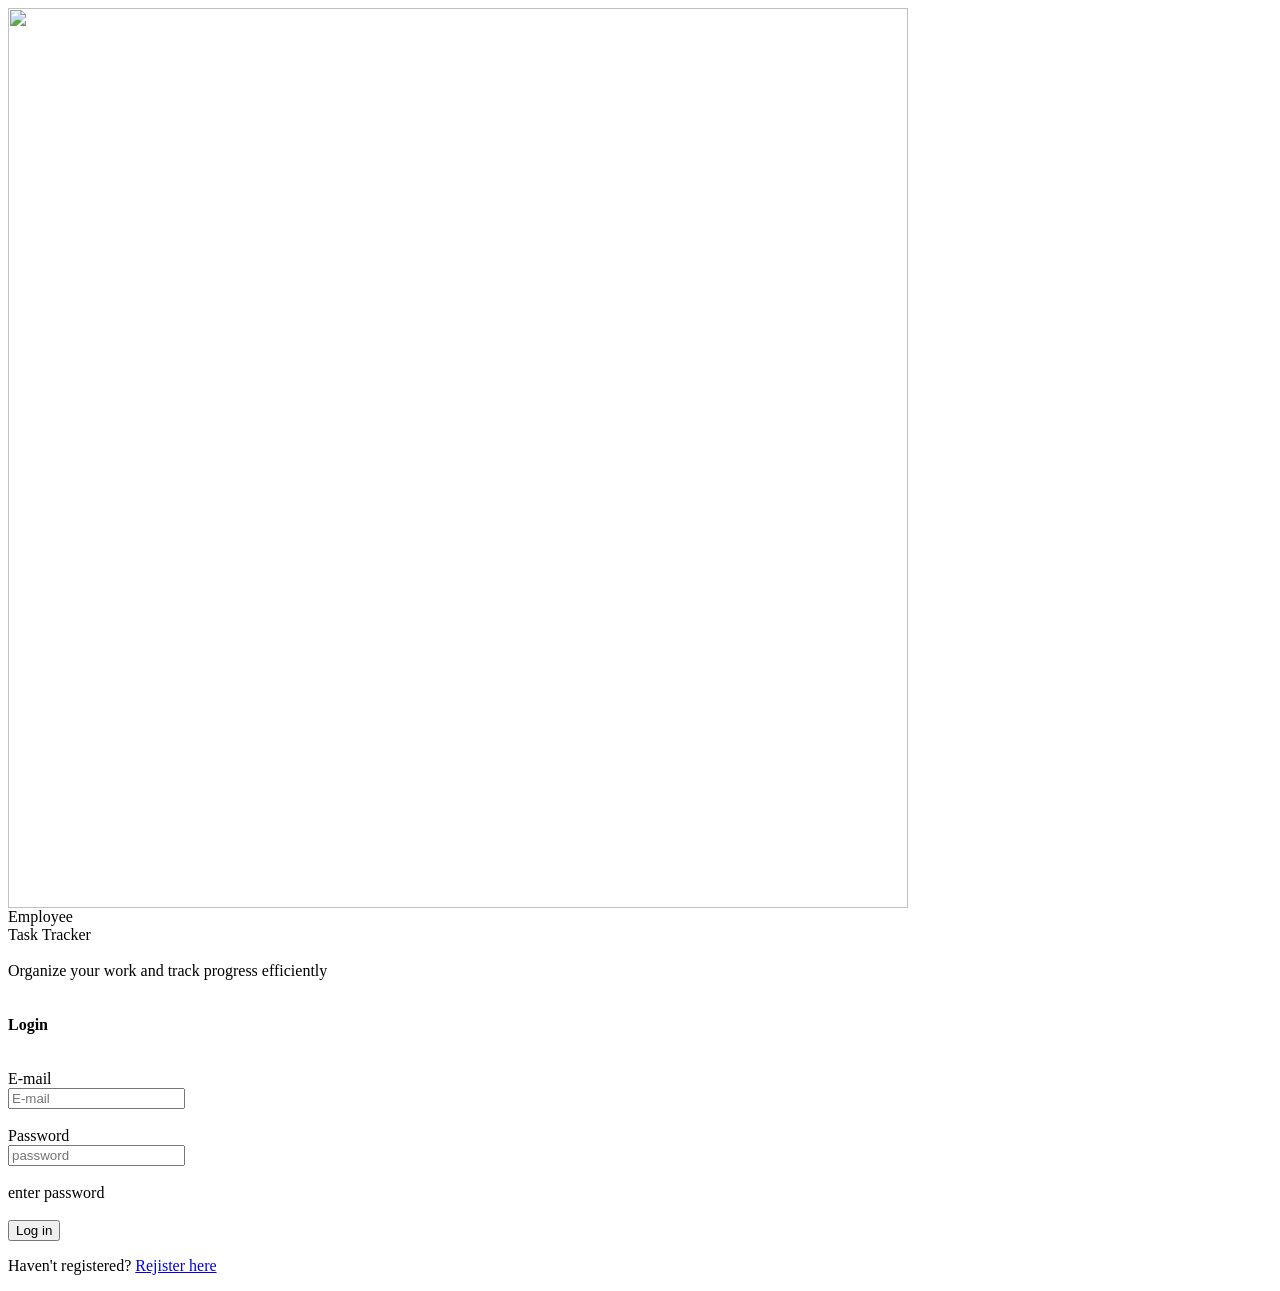
==== login.html @ 804c870b "project changes are done" ====
<html>

<head>
    <title>login</title>
    <link rel="stylesheet" href="css/style.css">
    <link rel="stylesheet" href="https://cdnjs.cloudflare.com/ajax/libs/font-awesome/7.0.1/css/all.min.css"
        integrity="sha512-2SwdPD6INVrV/lHTZbO2nodKhrnDdJK9/kg2XD1r9uGqPo1cUbujc+IYdlYdEErWNu69gVcYgdxlmVmzTWnetw=="
        crossorigin="anonymous" referrerpolicy="no-referrer" />
</head>

<body>
    <section>
        <div class="position-relative ">
            <img src="img/download.jpg" class="w-100" style="height:100vh" alt="">
            <div class="position-absolute top-50 start-50 translate-middle">

                <div class="container  p-5">
                    <div class="d-flex">


                        <div class="col-7 box1 box3 bg-light p-3 ">
                            <div class="fs-1 ps-3 text-primary pt-2">Employee</div>
                            <div class="fs-1 text-primary ps-3">Task Tracker</div>
                            <br>
                            <span class="text-primary ps-3">Organize your work and track progress efficiently</span>
                            <br>
                            <br>
                            <br>
                            <div><img src="img/ChatGPT Image Feb 5, 2026, 03_02_54 PM.png" class="w-100 " alt=""></div>
                        </div>


                        <div class="col-5 box2 box4 bg-1 p-5 text-light">
                            <div class="p-5 justify-content-between">
                                <div class=" fs-1 text-center"><strong>Login</strong></div>
                                <br>
                                <br>
                                <form id="loginform" >
                                    <div>E-mail <label for=""><i class="fa-solid fa-envelope"
                                                style="color: #caf0f8ff;"></i></label></div>
                                    <input type="email" class="login-input" id="email" placeholder="E-mail" required>
                                    <br>
                                    <br>
                                    <div>Password <label for=""><i class="fa-solid fa-key" style="color: #caf0f8ff;"></i></label></div>
                                    <input type="password" class="login-input" id="password" placeholder="password" required>
                                    <br>
                                    <br>
                                    <span class="text-span">enter password</span>
                                    <br>
                                    <br>
                                    <div class="text-center">
                                        <button type="button" onclick="saveData()" class="blogin">Log in</button>
                                    </div>
                                </form>
                                <p>
                                    Haven't registered?
                                    <a href="rejister.html" class="text-secondary">Rejister here</a>
                                </p>
                            </div>
                        </div>



                    </div>


                </div>
            </div>

        </div>
    </section>




    <script>

       
function saveData(){
            let email = document.getElementById("email").value;
            let password = document.getElementById("password").value;

            if(email === "" || password === ""){
                alert("enter all details");
                }
            else{
                localStorage.setItem("email", email);
                localStorage.setItem("password" , password);
                alert("login sucessfully"); 
                window.location.href = "index.html";
  
            }
            
        }

    </script>
</body>

</html>
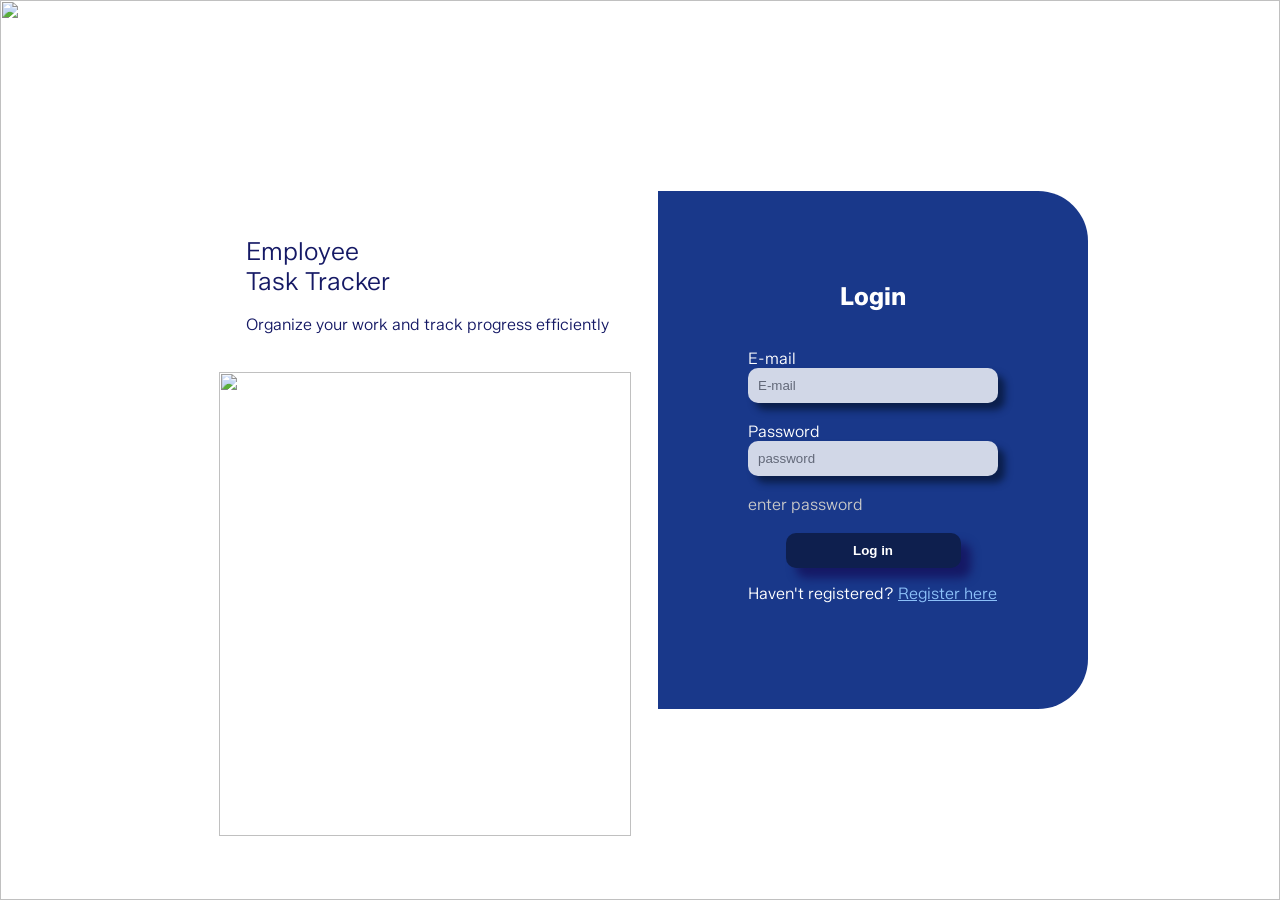
==== commit 408b37ac: "login and register changes" ====
--- a/login.html
+++ b/login.html
@@ -14,13 +14,13 @@
             <img src="img/download.jpg" class="w-100" style="height:100vh" alt="">
             <div class="position-absolute top-50 start-50 translate-middle">
 
-                <div class="container  p-5">
+                <div class="container  p-3">
                     <div class="d-flex">
 
 
                         <div class="col-7 box1 box3 bg-light p-3 ">
-                            <div class="fs-1 ps-3 text-primary pt-2">Employee</div>
-                            <div class="fs-1 text-primary ps-3">Task Tracker</div>
+                            <div class="fs-1 ps-3 text-primary fw-1 pt-2">Employee</div>
+                            <div class="fs-1 text-primary fw-1 ps-3">Task Tracker</div>
                             <br>
                             <span class="text-primary ps-3">Organize your work and track progress efficiently</span>
                             <br>
@@ -54,7 +54,7 @@
                                 </form>
                                 <p>
                                     Haven't registered?
-                                    <a href="rejister.html" class="text-secondary">Rejister here</a>
+                                    <a href="register.html" class="text-secondary">Register here</a>
                                 </p>
                             </div>
                         </div>
--- a/css/style.css
+++ b/css/style.css
@@ -0,0 +1,1011 @@
+@import url('https://fonts.googleapis.com/css2?family=Zalando+Sans:ital,wght@0,200..900;1,200..900&display=swap');
+
+body {
+    margin: 0;
+    font-family: "Zalando Sans", sans-serif;
+  font-optical-sizing: auto;
+  font-weight: 300;
+  font-style: normal;
+  font-variation-settings:"wdth" 100;
+}
+
+.container {
+    width: 70vw ;
+    margin: auto;
+}
+
+.container-fluid {
+    width: 100vw -30px;
+    /*to remove width scroll bar*/
+}
+
+.d-flex {
+    display: flex;
+}
+
+/*margin*/
+/*margin-auto*/
+.m-auto {
+    margin: auto;
+}
+
+.m-0 {
+    margin: 0;
+}
+
+.m-1 {
+    margin: 10px;
+}
+
+.m-2 {
+    margin: 18px;
+}
+
+.m-3 {
+    margin: 27px;
+}
+
+.m-4 {
+    margin: 36px;
+}
+
+.m-5 {
+    margin: 45px;
+}
+
+/*margin-top*/
+.mt-auto {
+    margin-top: auto;
+}
+
+.mt-0 {
+    margin-top: 0;
+}
+
+.mt-1 {
+    margin-top: 10px;
+}
+
+.mt-2 {
+    margin-top: 18px;
+}
+
+.mt-3 {
+    margin-top: 27px;
+}
+
+.mt-4 {
+    margin-top: 36px;
+}
+
+.mt-5 {
+    margin-top: 45px;
+}
+
+/*margin-bottom*/
+.mb-auto {
+    margin-bottom: auto;
+}
+
+.mb-0 {
+    margin-bottom: 0;
+}
+
+.mb-1 {
+    margin-bottom: 10px;
+}
+
+.mb-2 {
+    margin-bottom: 18px;
+}
+
+.mb-3 {
+    margin-bottom: 27px;
+}
+
+.mb-4 {
+    margin-bottom: 36px;
+}
+
+.mb-5 {
+    margin-bottom: 45px;
+}
+
+/*margin-left*/
+.ms-auto {
+    margin-left: auto;
+}
+
+.ms-0 {
+    margin-left: 0;
+}
+
+.ms-1 {
+    margin-left: 10px;
+}
+
+.ms-2 {
+    margin-left: 18px;
+}
+
+.ms-3 {
+    margin-left: 27px;
+}
+
+.ms-4 {
+    margin-left: 36px;
+}
+
+.ms-5 {
+    margin-left: 45px;
+}
+
+/*margin-right*/
+.me-auto {
+    margin-right: auto;
+}
+
+.me-0 {
+    margin-right: 0;
+}
+
+.me-1 {
+    margin-right: 10px;
+}
+
+.me-2 {
+    margin-right: 18px;
+}
+
+.me-3 {
+    margin-right: 27px;
+}
+
+.me-4 {
+    margin-right: 36px;
+}
+
+.me-5 {
+    margin-right: 45px;
+}
+
+
+/*padding*/
+/*padding-auto*/
+
+.p-auto {
+    padding: auto;
+}
+
+.p-0 {
+    padding: 0;
+}
+
+.p-1 {
+    padding: 10px;
+}
+
+.p-2 {
+    padding: 18px;
+}
+
+.p-3 {
+    padding: 27px;
+}
+
+.p-4 {
+    padding: 36px;
+}
+
+.p-5 {
+    padding: 45px;
+}
+
+/*padding -top-auto*/
+.pt-auto {
+    padding-top: auto;
+}
+
+.pt-0 {
+    padding-top: 0;
+}
+
+.pt-1 {
+    padding-top: 10px;
+}
+
+.pt-2 {
+    padding-top: 18px;
+}
+
+.pt-3 {
+    padding-top: 27px;
+}
+
+.pt-4 {
+    padding-top: 36px;
+}
+
+.pt-5 {
+    padding-top: 45px;
+}
+
+/*padding-bottom-auto*/
+.pb-auto {
+    padding-bottom: auto;
+}
+
+.pb-0 {
+    padding-bottom: 0;
+}
+
+.pb-1 {
+    padding-bottom: 10px;
+}
+
+.pb-2 {
+    padding-bottom: 18px;
+}
+
+.pb-3 {
+    padding-bottom: 27px;
+}
+
+.pb-4 {
+    padding-bottom: 36px;
+}
+
+.pb-5 {
+    padding-bottom: 45px;
+}
+
+/*padding -left-auto*/
+.ps-auto {
+    padding-left: auto;
+}
+
+.ps-0 {
+    padding-left: 0;
+}
+
+.ps-1 {
+    padding-left: 10px;
+}
+
+.ps-2 {
+    padding-left: 18px;
+}
+
+.ps-3 {
+    padding-left: 27px;
+}
+
+.ps-4 {
+    padding-left: 36px;
+}
+
+.ps-5 {
+    padding-left: 45px;
+}
+
+/*padding-right-auto*/
+.pe-auto {
+    padding-right: auto;
+}
+
+.pe-0 {
+    padding-right: 0;
+}
+
+.pe-1 {
+    padding-right: 10px;
+}
+
+.pe-2 {
+    padding-right: 18px;
+}
+
+.pe-3 {
+    padding-right: 27px;
+}
+
+.pe-4 {
+    padding-right: 36px;
+}
+
+.pe-5 {
+    padding-right: 45px;
+}
+
+/* width for*/
+.w-100 {
+    width: 100%;
+}
+
+.w-75 {
+    width: 75%;
+}
+
+.w-50 {
+    width: 50%;
+}
+
+.w-25 {
+    width: 25%;
+}
+
+/*height*/
+.h-100 {
+    height: 100%;
+}
+
+.h-75 {
+    height: 75%;
+}
+
+.h-50 {
+    height: 50%;
+}
+
+.h-25 {
+    height: 25%;
+}
+
+
+
+/*border*/
+.border {
+    border-width: 2px;
+    border-style: solid;
+}
+
+.border-top {
+    border-top-width: 2px;
+    border-top-style: solid;
+}
+
+.border-bottom {
+    border-bottom-width: 2px;
+    border-bottom-style: solid;
+}
+
+.border-left {
+    border-left-width: 2px;
+    border-left-style: solid;
+}
+
+.border-right {
+    border-right-width: 2px;
+    border-right-style: solid;
+}
+
+/*border-lg*/
+.border-lg {
+    border-width: 3px;
+    border-style: solid;
+}
+
+.border-lg-top {
+    border-top-width: 3px;
+    border-top-style: solid;
+}
+
+.border-lg-bottom {
+    border-bottom-width: 3px;
+    border-bottom-style: solid;
+}
+
+.border-lg-left {
+    border-left-width: 3px;
+    border-left-style: solid;
+}
+
+.border-lg-right {
+    border-right-width: 3px;
+    border-right-style: solid;
+}
+
+/*border-xl*/
+.border-xl {
+    border-width: 4px;
+    border-style: solid;
+}
+
+.border-xl-top {
+    border-top-width: 4px;
+    border-top-style: solid;
+}
+
+.border-xl-bottom {
+    border-bottom-width: 4px;
+    border-bottom-style: solid;
+}
+
+.border-xl-left {
+    border-left-width: 4px;
+    border-left-style: solid;
+}
+
+.border-xl-right {
+    border-right-width: 4px;
+    border-right-style: solid;
+}
+
+/*coloumn*/
+.col-1 {
+    width: 8.33%;
+}
+
+.col-2 {
+    width: 16.66%;
+}
+
+.col-3 {
+    width: 25%;
+}
+
+.col-4 {
+    width: 33.33%;
+}
+
+.col-5 {
+    width: 41.66%;
+}
+
+.col-6 {
+    width: 50%;
+}
+
+.col-7 {
+    width: 58.33%;
+}
+
+.col-8 {
+    width: 66.66%;
+}
+
+.col-9 {
+    width: 75%;
+}
+
+.col-10 {
+    width: 83.33%;
+}
+
+.col-11 {
+    width: 91.66%;
+}
+
+.col-12 {
+    width: 100%;
+}
+
+/*text allignment*/
+.text-center {
+    text-align: center;
+
+}
+
+.text-left {
+    text-align: left;
+
+}
+
+.text-right {
+    text-align: right;
+
+}
+
+.text-justify {
+    text-align: justify;
+
+}
+
+/*position*/
+.position-relative {
+    position: relative;
+}
+
+.position-absolute {
+    position: absolute;
+}
+
+.position-fixed {
+    position: fixed;
+}
+
+.position-sticky {
+    position: sticky;
+}
+
+/*-------*/
+
+.top-0 {
+    top: 0;
+}
+
+.top-25 {
+    top: 25%;
+}
+
+.top-50 {
+    top: 50%;
+}
+
+.top-75 {
+    top: 75%;
+}
+
+.top-100 {
+    top: 100%;
+}
+
+
+.bottom-0 {
+    bottom: 0;
+}
+
+.bottom-25 {
+    bottom: 25%;
+}
+
+.bottom-50 {
+    bottom: 50%;
+}
+
+.bottom-75 {
+    bottom: 75%;
+}
+
+.bottom-100 {
+    bottom: 100%;
+}
+
+.start-0 {
+    left: 0;
+}
+
+.start-25 {
+    left: 25%;
+}
+
+.start-50 {
+    left: 50%;
+}
+
+.start-75 {
+    left: 75%;
+}
+
+.start-100 {
+    left: 100%;
+}
+
+.end-0 {
+    right: 0;
+}
+
+.end-25 {
+    right: 25%;
+}
+
+.end-50 {
+    right: 50%;
+}
+
+.end-75 {
+    right: 75%;
+}
+
+.end-100 {
+    right: 100%;
+}
+
+
+/*==*/
+.translate-middle {
+    transform: translate(-50%, -50%)
+}
+
+
+
+
+/*justify*/
+.justify-content-between {
+    justify-content: space-between;
+}
+
+.justify-content-evenly {
+    justify-content: space-evenly;
+}
+
+.justify-content-center {
+    justify-content: center;
+}
+
+.justify-content-end {
+    justify-content: end;
+}
+
+.justify-content-right {
+    justify-content: right;
+}
+
+.justify-content-left {
+    justify-content: left;
+}
+
+/*font size*/
+
+.fs-1 {
+    font-size: 25px;
+    font-style: solid;
+}
+
+.fs-2 {
+    font-size: 20px;
+}
+
+.fs-3 {
+    font-size: 18px;
+}
+
+/*text case*/
+
+.textup {
+    text-transform: uppercase;
+}
+
+.textcap {
+    text-transform: capitalize;
+}
+.textlow{
+    text-transform: lowercase;
+}
+
+/*letter spacing*/
+
+.letterspacing {
+    letter-spacing: 8px;
+}
+
+.letterspacing1 {
+    letter-spacing: 5px;
+}
+
+.letterspacing2 {
+    letter-spacing: 3px;
+}
+
+.transparent{
+    opacity: 0.5;
+}
+
+/*background-color*/
+
+
+.bg-primary {
+    background-color: #1d678b;
+}
+
+.bg-secondary {
+    background-color: #0266a8;
+}
+
+.bg-danger {
+    background-color: red;
+}
+
+.bg-warning {
+    background-color: yellow;
+}
+
+.bg-sucess {
+    background-color: green;
+}
+
+.bg-light {
+    background-color: rgb(255, 255, 255);
+}
+
+.bg-dark {
+    background-color: rgb(0, 0, 0);
+}
+
+/*text-color*/
+.text-primary {
+    color:#151965 ;
+}
+
+.text-secondary {
+    color: rgb(140, 192, 248);
+}
+
+.text-danger {
+    color: red;
+}
+
+.text-warning {
+    color: yellow;
+}
+
+.text-sucess {
+    color: green;
+}
+
+.text-light {
+    color: rgb(255, 255, 255);
+}
+
+.text-dark {
+    color: black;
+}
+
+.text-span{
+     color: rgb(200, 200, 200);    
+}
+
+
+
+/*border-color*/
+.border-primary {
+    border-color: #7fc8f8;
+}
+
+.border-secondary {
+    border-color: #123b82;
+}
+
+.border-danger {
+    border-color: red;
+}
+
+.border-warning {
+    border-color: yellow;
+}
+
+.border-sucess {
+    border-color: green;
+}
+
+.border-light {
+    border-color: rgb(255, 255, 255);
+}
+
+.border-dark {
+    border-color: black;
+}
+
+.border-span{
+    border-color:#949494
+}
+
+/*====================================================================*/
+
+/* theme color of project  from color hunt*/
+
+.bg-1{
+    background-color: #19388A;
+}
+.bg-2{
+    background-color: #bde0fe;
+}
+.bg-3{
+    background-color: #a2d2ff;
+}
+.bg-4{
+    background-color: #023e8a;
+
+}
+/*---------------*/
+
+.box1{
+    border-bottom-left-radius: 50px;
+}
+
+.box2{
+    border-bottom-right-radius: 50px;
+}
+
+.box3{
+    border-top-left-radius: 50px;
+}
+
+.box4{
+    border-top-right-radius: 50px;
+}
+
+
+
+/*=========*/
+
+.login-input{
+    width: 250px;
+    padding: 10px;
+    color: #0e1f4e;
+    border-radius: 10px;
+    background-color: rgb(255, 255, 255);
+    border:none;
+    opacity: 0.8;
+    box-shadow:7px 7px 7px #08193d;
+
+}
+
+.blogin{
+    width: 70%;
+    padding: 10px;
+    border-radius: 10px;
+    color: white;
+    background-color: #0e1f4e;
+    border:none;
+    text-align: center;
+    cursor: pointer;
+    font-weight: 700;
+    box-shadow:10px 10px 10px #151965;
+}
+
+.blogin:hover{
+    background-color: #8a9bca;
+    color:#151965;
+    cursor: pointer;
+}
+
+/*-----------rejister---------*/
+.b2login{
+    width:90%;
+    padding: 10px;
+    border-radius: 10px;
+    color: white;
+    background-color: #142967;
+    border:none;
+    text-align: center;
+    cursor: pointer;
+    box-shadow:10px 10px 10px #151965;
+    font-weight: 700;
+}
+.b2login:hover{
+    background-color: #8a9bca;
+    color:#151965;
+    cursor: pointer;
+}
+
+
+/*----------index page---------------*/
+
+
+nav{
+    background-color: #04255e ;
+    padding:15px 20px;
+    position:fixed;
+    width: 100%;
+    text-transform: capitalize;
+    box-shadow: 0 0 15px rgb(0, 0, 0);
+    border-bottom-left-radius: 10px;
+    border-bottom-right-radius:50px;
+    z-index: 999;
+
+}
+nav ul{
+    list-style:none;
+    padding:0;
+    margin:0;
+}
+nav a{
+    text-decoration: none;
+    color:rgb(255, 255, 255);
+    padding:15px 20px;
+    text-transform: capitalize;
+    
+}
+nav ul li{
+    display: inline;
+}
+nav a:hover{
+    background-color: #bde0fe;
+}
+
+
+.boxin{
+    border-radius: 20px;
+    text-align: center;
+    font-size: 20px;
+    box-shadow: 10px 10px 10px  #01182c ;
+    padding-top: none;
+}
+.boxt1{
+    color:rgb(18 , 59 , 130);
+}
+.boxt2{
+    color: white;  
+}
+
+.boxsh{
+    box-shadow: 10px 10px 1px  #4d99db;
+}
+
+
+
+.input1{  width: 320px;
+    padding: 10px;
+    border-radius: 10px;
+    background-color:#a2d2ff;
+    color: white;
+    border:none;
+    box-shadow:10px 10px 10px #151965;
+}
+
+.butin{
+     width: 38%;
+    padding: 10px;
+    border-radius: 10px;
+    color: rgb(15, 36, 94);
+    font-weight: 700;
+    background-color: #a2d2ff;
+    border:none;
+    text-align: center;
+    cursor: pointer;
+    box-shadow:10px 10px 10px #151965;   
+}
+
+.butin:hover{
+    background-color: #0c2466;
+    color:#9fc9ff;
+    cursor:pointer;
+}
+
+.opacity1{
+    opacity: 0.9;
+
+}
+
+.txt9{
+    color: #caf0f8ff ;
+}
+
+
+
+
+.input2{
+    width: 200px;
+    padding: 10px;
+    border-radius: 10px;
+    background-color:#ffffff;
+    color: rgb(2, 42, 117);
+    border:none;
+    border-bottom:20px;
+    box-shadow:10px 10px 10px #2166cd;
+
+}
+
+.img {
+    position: fixed; /* background image of index page*/
+}
+
+
+.boxx{
+    border-top-left-radius: 40px;
+    border-top-right-radius: 40px;
+    border-bottom-right-radius:40px ;
+    border-bottom-left-radius: 40px;
+}
+
+.cont{
+    font-size: 30px;
+    font-weight: 600;
+    text-align: left;
+    text-transform: uppercase;
+    color: white;
+}
+
+.border-sec{
+    margin-left:190px ;
+    border-color:#9fc9ff;
+    margin-top: 100px;
+    margin-bottom: 20px;
+}
+.border-sec1{
+    margin-left:50px ;
+    border-color:#9fc9ff;
+    margin-top: 100px;
+    margin-bottom: 20px;
+}
